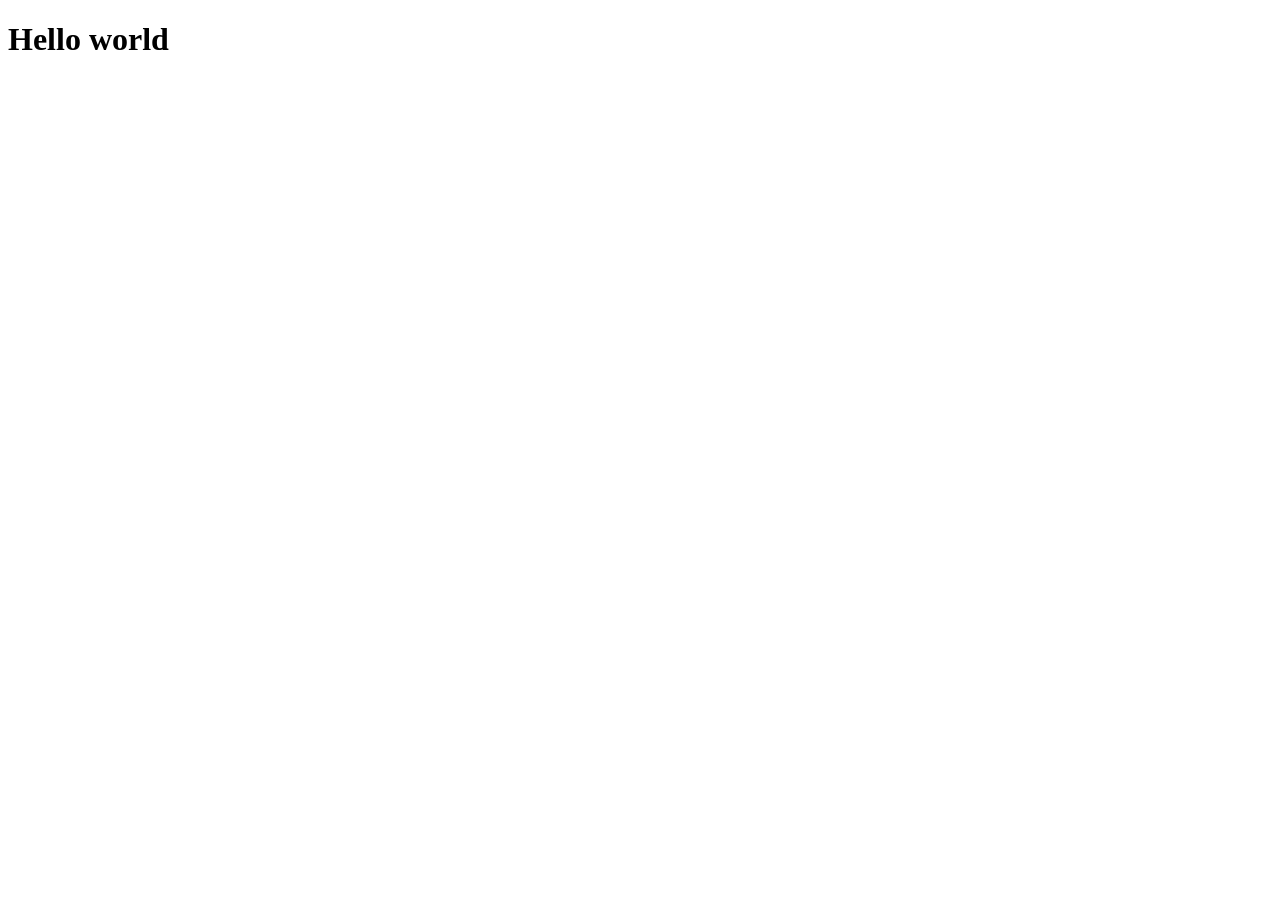
==== index.html @ 0cca61d6 "BALZEDD" ====
<!DOCTYPE html>
<html lang="en">
<head>
    <meta charset="UTF-8">
    <meta name="viewport" content="width=device-width, initial-scale=1.0">
    <title>Document</title>
</head>
<body>
    <h1>Hello world</h1>
</body>
</html>
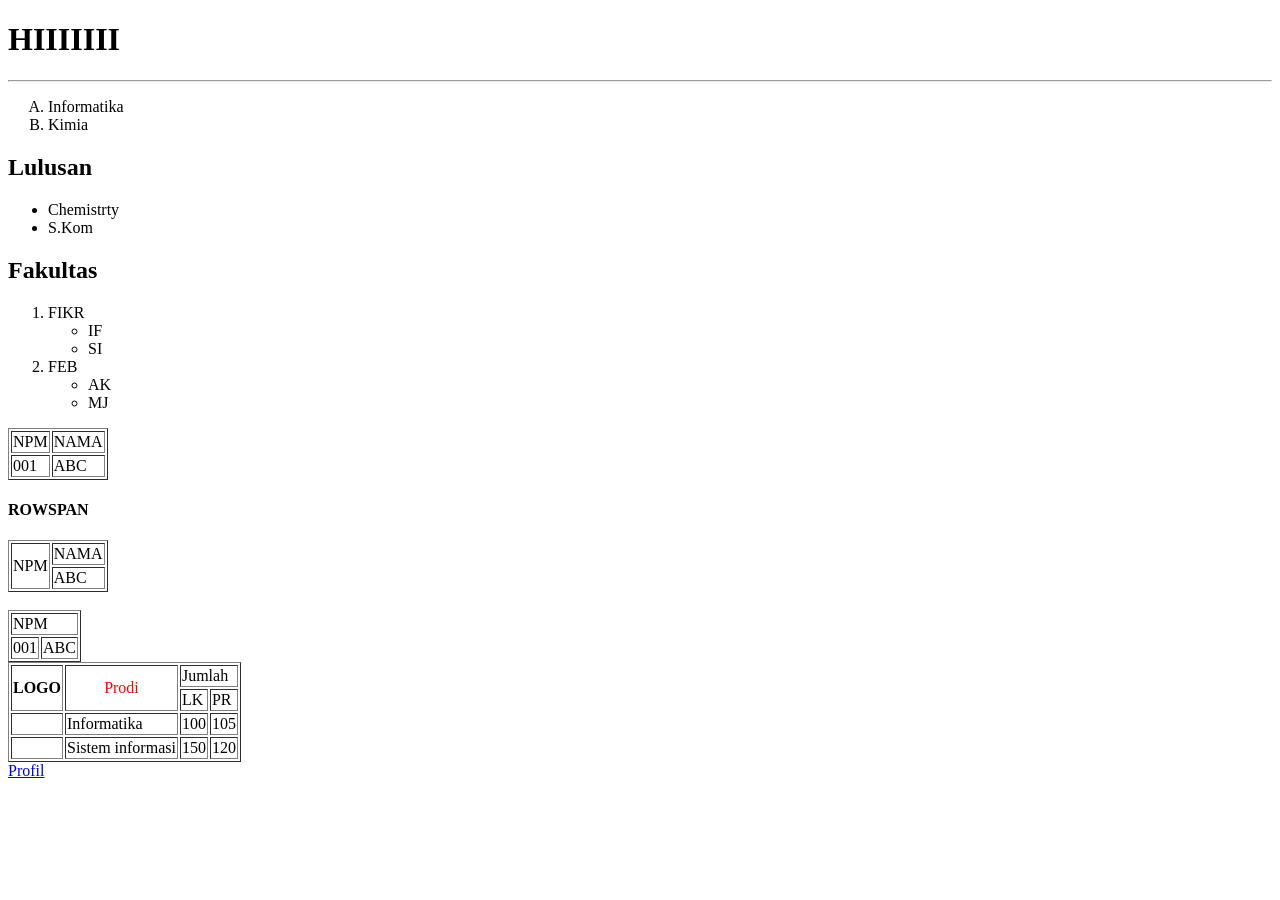
==== commit 2e5a6184: "bal BALZEDD TERBARU" ====
--- a/index.html
+++ b/index.html
@@ -1,11 +1,107 @@
 <!DOCTYPE html>
 <html lang="en">
+
 <head>
     <meta charset="UTF-8">
     <meta name="viewport" content="width=device-width, initial-scale=1.0">
     <title>Document</title>
 </head>
+
 <body>
-    <h1>Hello world</h1>
+    <h1>HIIIIIII</h1>
+    <!-- BALZEDD -->
+    <hr>
+    <ol type="A">
+        <li>Informatika</li>
+        <li>Kimia</li>
+    </ol>
+    <h2>Lulusan</h2>
+    <ul>
+        <li>Chemistrty</li>
+        <li>S.Kom</li>
+    </ul>
+    <h2>Fakultas</h2>
+    <ol type="1">
+        <li>FIKR
+            <ul>
+                <li>IF</li>
+                <li>SI</li>
+            </ul>
+
+        </li>
+        <li>FEB
+            <ul>
+                <li>AK</li>
+                <li>MJ</li>
+            </ul>
+
+        </li>
+    </ol>
+
+    <table border="1">
+        <tr>
+            <td>NPM</td>
+            <td>NAMA</td>
+        </tr>
+        <tr>
+            <td>001</td>
+            <td>ABC</td>
+        </tr>
+    </table>
+    <h4>ROWSPAN</h4>
+    <table border="1">
+        <tr>
+            <td rowspan="2">NPM</td>
+            <td>NAMA</td>
+        </tr>
+        <tr>
+            <td>ABC</td>
+        </tr>
+    </table>
+    <br>
+    <table border="1">
+        <tr>
+            <td colspan="2">NPM</td>
+          
+        </tr>
+        <tr>
+            <td>001</td>
+            <td>ABC</td>
+        </tr>
+    </table>
+    
+    <table border="1">
+        <tr>
+            <th rowspan="2">LOGO</th>
+            <td colspan="1"
+            rowspan="2" style="text-align: center; color: rgb(255, 0, 0);"  >Prodi</td>
+            <td colspan="2">Jumlah</td>         
+        </tr>
+        <tr>
+             <td >LK</td>
+            <td>PR</td>
+           
+        </tr>
+        <tr>
+            <td>
+                <img src="https://tse1.mm.bing.net/th/id/OIP.B4U8euGoh-XaBINUfLMoIQHaEK?rs=1&pid=ImgDetMain&o=7&rm=3" width="120" alt="">
+            </td>
+            <td>Informatika</td>
+            <td>100</td>
+            <td>105</td>
+        </tr>
+        <tr>
+            <td>
+                <img src="https://tse2.mm.bing.net/th/id/OIP.bJsufOQs4a6Gb3qPeshfUQHaHa?w=1024&h=1024&rs=1&pid=ImgDetMain&o=7&rm=3" width="70" alt="">
+            </td>
+            <td>Sistem informasi</td>
+            <td>150</td>
+            <td>120</td>
+        </tr>
+    </table>
+
+    <a href="Profil.html">Profil</a>
+
 </body>
+
 </html>
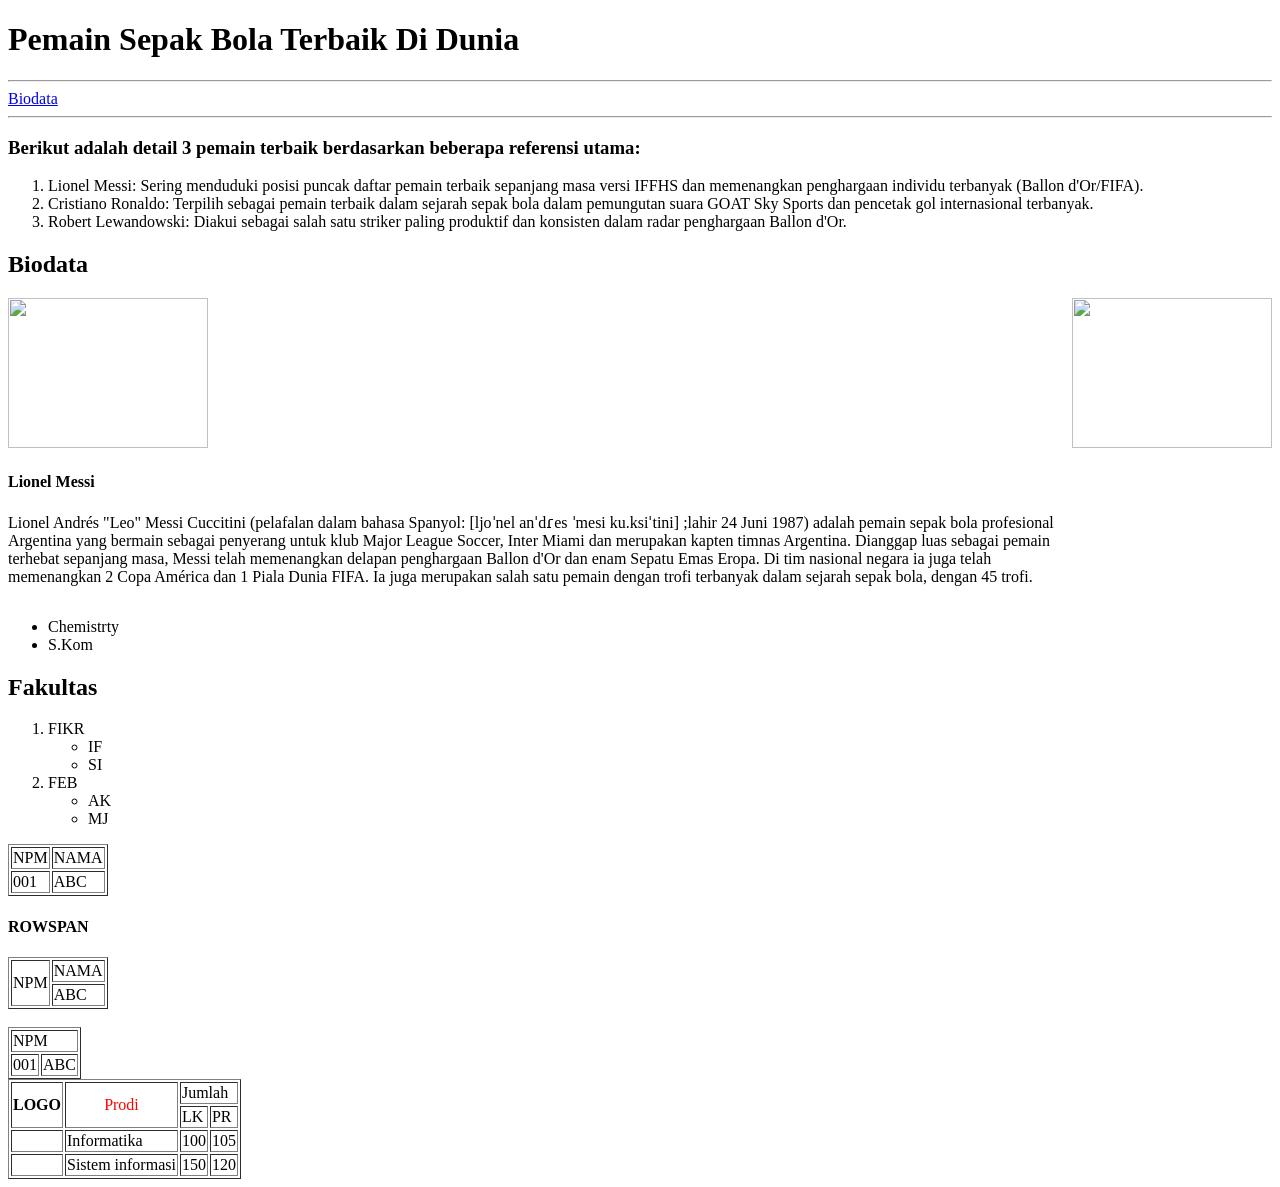
==== commit 55c05388: "BAZLEDD 1-03-2007" ====
--- a/index.html
+++ b/index.html
@@ -8,14 +8,34 @@
 </head>
 
 <body>
-    <h1>HIIIIIII</h1>
+    <h1>Pemain Sepak Bola Terbaik Di Dunia</h1>
     <!-- BALZEDD -->
     <hr>
-    <ol type="A">
-        <li>Informatika</li>
-        <li>Kimia</li>
-    </ol>
-    <h2>Lulusan</h2>
+ <a href="Profil.html">Biodata</a>
+    <hr>
+
+    <h3>Berikut adalah detail 3 pemain terbaik berdasarkan beberapa referensi utama:</h3>
+    <ol type="1"> <li>Lionel Messi: Sering menduduki posisi puncak daftar pemain terbaik sepanjang masa versi IFFHS dan memenangkan penghargaan individu terbanyak (Ballon d'Or/FIFA).
+</li> <li>Cristiano Ronaldo: Terpilih sebagai pemain terbaik dalam sejarah sepak bola dalam pemungutan suara GOAT Sky Sports dan pencetak gol internasional terbanyak.</li> <li>Robert Lewandowski: Diakui sebagai salah satu striker paling produktif dan konsisten dalam radar penghargaan Ballon d'Or. </li></ol>
+
+    <h2>Biodata</h2>
+    <div style="display: flex; "> 
+        <div>
+        <img src="https://cdn1-production-images-kly.akamaized.net/ZWlsvA8XDZbLMhpjyJjVMIfFblQ=/1200x675/smart/filters:quality(75):strip_icc():format(jpeg)/kly-media-production/medias/4256641/original/047710200_1670675782-AP22343744484649.jpg"  alt="" width="200" height="150">
+        <h4>Lionel Messi</h4>
+        <p>Lionel Andrés "Leo" Messi Cuccitini (pelafalan dalam bahasa Spanyol: [ljoˈnel anˈdɾes ˈmesi ku.ksiˈtini] ;lahir 24 Juni 1987) adalah pemain sepak bola profesional Argentina yang bermain sebagai penyerang untuk klub Major League Soccer, Inter Miami dan merupakan kapten timnas Argentina. Dianggap luas sebagai pemain terhebat sepanjang masa, Messi telah memenangkan delapan penghargaan Ballon d'Or dan enam Sepatu Emas Eropa. Di tim nasional negara ia juga telah memenangkan 2 Copa América dan 1 Piala Dunia FIFA. Ia juga merupakan salah satu pemain dengan trofi terbanyak dalam sejarah sepak bola, dengan 45 trofi.</p>
+    </div>
+    <img src="https://www.google.com/url?sa=t&source=web&rct=j&url=https%3A%2F%2Fwww.dailysports.id%2Fumum%2F798%2Fpemain-bola-terbaik&ved=0CBYQjRxqFwoTCMjDkYKrgJMDFQAAAAAdAAAAABAH&opi=89978449" alt="" width="200" height="150">
+    
+<div>
+    
+</div>
+
+
+    </div>
+
+
+
     <ul>
         <li>Chemistrty</li>
         <li>S.Kom</li>
@@ -100,7 +120,7 @@
         </tr>
     </table>
 
-    <a href="Profil.html">Profil</a>
+   
 
 </body>
 
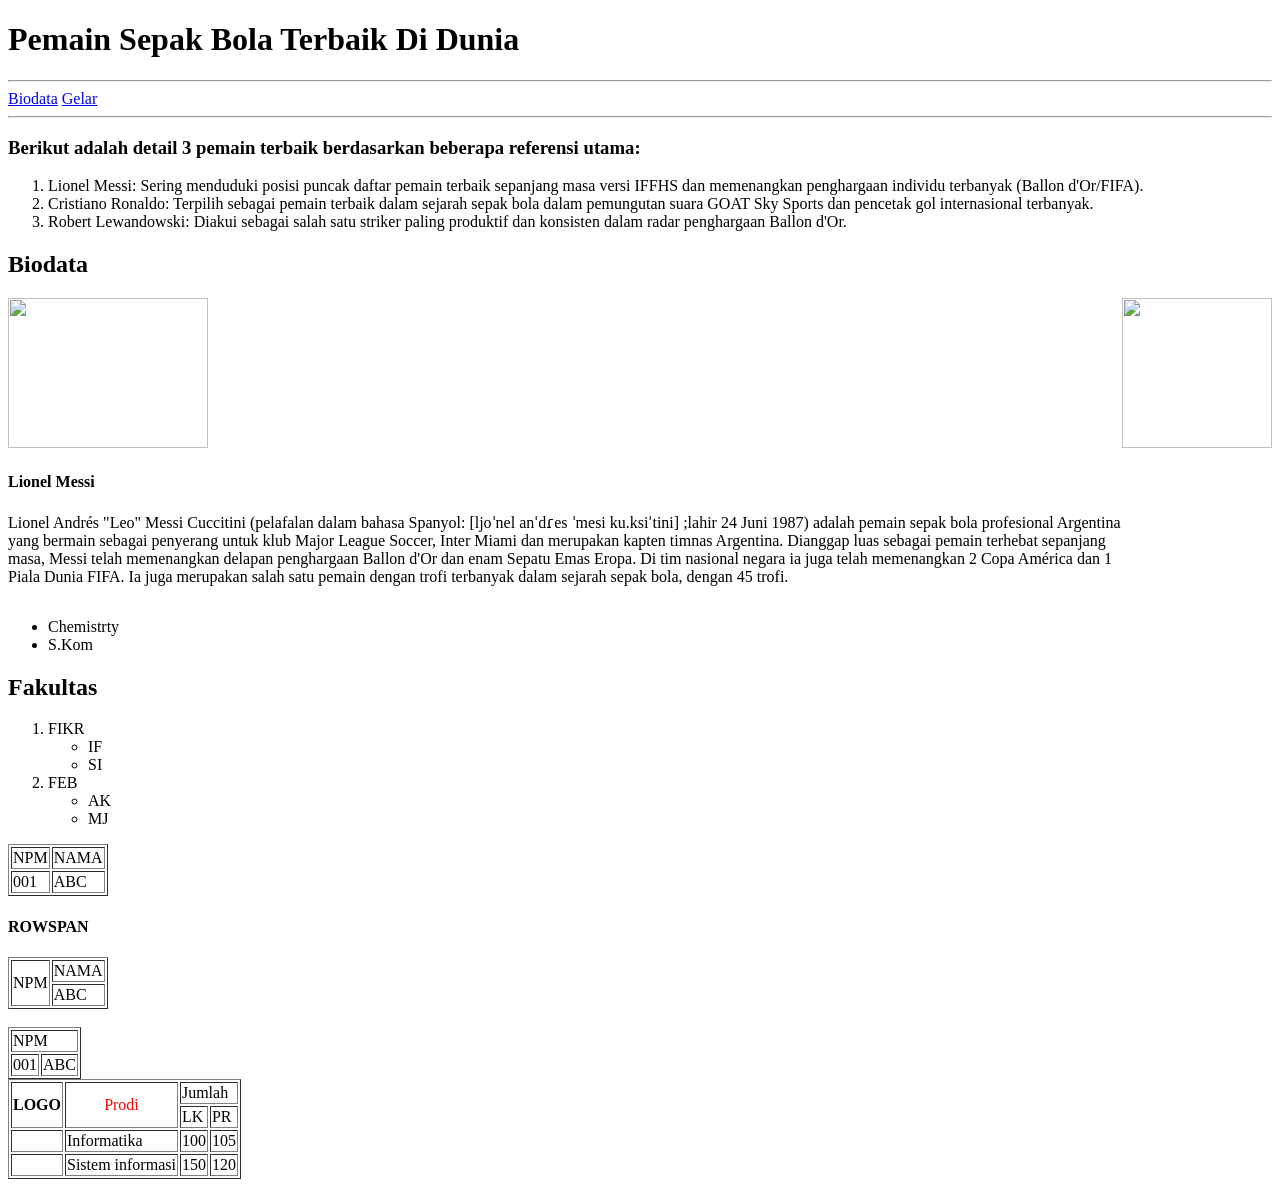
==== commit 57096685: "BAru ball" ====
--- a/index.html
+++ b/index.html
@@ -12,6 +12,7 @@
     <!-- BALZEDD -->
     <hr>
  <a href="Profil.html">Biodata</a>
+ <a href="Trpi.html">Gelar</a>
     <hr>
 
     <h3>Berikut adalah detail 3 pemain terbaik berdasarkan beberapa referensi utama:</h3>
@@ -25,9 +26,10 @@
         <h4>Lionel Messi</h4>
         <p>Lionel Andrés "Leo" Messi Cuccitini (pelafalan dalam bahasa Spanyol: [ljoˈnel anˈdɾes ˈmesi ku.ksiˈtini] ;lahir 24 Juni 1987) adalah pemain sepak bola profesional Argentina yang bermain sebagai penyerang untuk klub Major League Soccer, Inter Miami dan merupakan kapten timnas Argentina. Dianggap luas sebagai pemain terhebat sepanjang masa, Messi telah memenangkan delapan penghargaan Ballon d'Or dan enam Sepatu Emas Eropa. Di tim nasional negara ia juga telah memenangkan 2 Copa América dan 1 Piala Dunia FIFA. Ia juga merupakan salah satu pemain dengan trofi terbanyak dalam sejarah sepak bola, dengan 45 trofi.</p>
     </div>
-    <img src="https://www.google.com/url?sa=t&source=web&rct=j&url=https%3A%2F%2Fwww.dailysports.id%2Fumum%2F798%2Fpemain-bola-terbaik&ved=0CBYQjRxqFwoTCMjDkYKrgJMDFQAAAAAdAAAAABAH&opi=89978449" alt="" width="200" height="150">
     
 <div>
+    <img src="https://encrypted-tbn0.gstatic.com/images?q=tbn:ANd9GcSICwiPrGxCcEu8eA4WouJZMbSlk2BwywugPw&s" width="150" height="150" alt="">
+    
     
 </div>
 
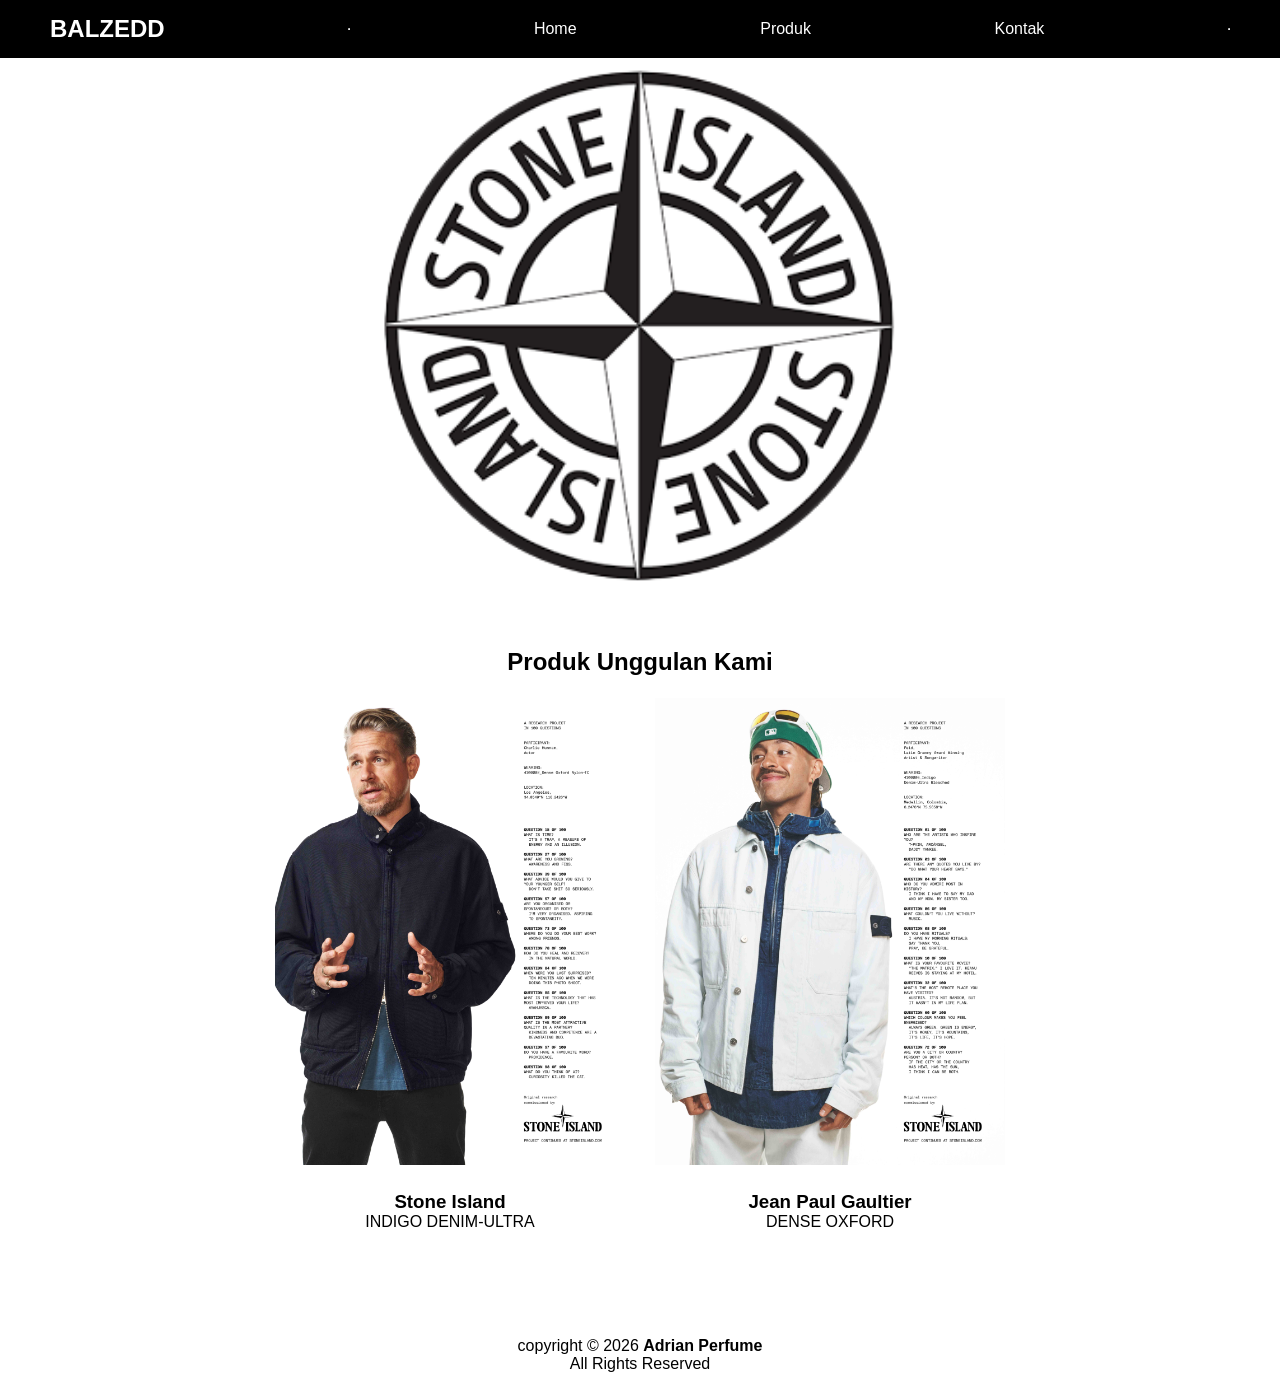
==== commit 4a873510: "77I NEEW bL" ====
--- a/index.html
+++ b/index.html
@@ -1,129 +1,51 @@
 <!DOCTYPE html>
-<html lang="en">
-
+<html lang="id">
 <head>
     <meta charset="UTF-8">
-    <meta name="viewport" content="width=device-width, initial-scale=1.0">
-    <title>Document</title>
+    <title>BALZEDD STORE</title>
+    <link rel="stylesheet" href="style.css">
 </head>
+<body>
 
-<body>
-    <h1>Pemain Sepak Bola Terbaik Di Dunia</h1>
-    <!-- BALZEDD -->
-    <hr>
- <a href="Profil.html">Biodata</a>
- <a href="Trpi.html">Gelar</a>
-    <hr>
-
-    <h3>Berikut adalah detail 3 pemain terbaik berdasarkan beberapa referensi utama:</h3>
-    <ol type="1"> <li>Lionel Messi: Sering menduduki posisi puncak daftar pemain terbaik sepanjang masa versi IFFHS dan memenangkan penghargaan individu terbanyak (Ballon d'Or/FIFA).
-</li> <li>Cristiano Ronaldo: Terpilih sebagai pemain terbaik dalam sejarah sepak bola dalam pemungutan suara GOAT Sky Sports dan pencetak gol internasional terbanyak.</li> <li>Robert Lewandowski: Diakui sebagai salah satu striker paling produktif dan konsisten dalam radar penghargaan Ballon d'Or. </li></ol>
-
-    <h2>Biodata</h2>
-    <div style="display: flex; "> 
-        <div>
-        <img src="https://cdn1-production-images-kly.akamaized.net/ZWlsvA8XDZbLMhpjyJjVMIfFblQ=/1200x675/smart/filters:quality(75):strip_icc():format(jpeg)/kly-media-production/medias/4256641/original/047710200_1670675782-AP22343744484649.jpg"  alt="" width="200" height="150">
-        <h4>Lionel Messi</h4>
-        <p>Lionel Andrés "Leo" Messi Cuccitini (pelafalan dalam bahasa Spanyol: [ljoˈnel anˈdɾes ˈmesi ku.ksiˈtini] ;lahir 24 Juni 1987) adalah pemain sepak bola profesional Argentina yang bermain sebagai penyerang untuk klub Major League Soccer, Inter Miami dan merupakan kapten timnas Argentina. Dianggap luas sebagai pemain terhebat sepanjang masa, Messi telah memenangkan delapan penghargaan Ballon d'Or dan enam Sepatu Emas Eropa. Di tim nasional negara ia juga telah memenangkan 2 Copa América dan 1 Piala Dunia FIFA. Ia juga merupakan salah satu pemain dengan trofi terbanyak dalam sejarah sepak bola, dengan 45 trofi.</p>
-    </div>
-    
-<div>
-    <img src="https://encrypted-tbn0.gstatic.com/images?q=tbn:ANd9GcSICwiPrGxCcEu8eA4WouJZMbSlk2BwywugPw&s" width="150" height="150" alt="">
-    
-    
-</div>
-
-
-    </div>
+    <nav>
+        <h1>BALZEDD</h1>
+        <hr>
 
 
 
-    <ul>
-        <li>Chemistrty</li>
-        <li>S.Kom</li>
-    </ul>
-    <h2>Fakultas</h2>
-    <ol type="1">
-        <li>FIKR
-            <ul>
-                <li>IF</li>
-                <li>SI</li>
-            </ul>
+            <a href="INDEX.HTML">Home</a>
+            <a href="Prhtnlloduk.html">Produk</a>
+            <a href="kontak.html">Kontak</a>
+    <hr>
+    </nav>
 
-        </li>
-        <li>FEB
-            <ul>
-                <li>AK</li>
-                <li>MJ</li>
-            </ul>
+    <section class="dr1an" id="home">
+    </section>
 
-        </li>
-    </ol>
+    <section class="produk">
+        <h2>Produk Unggulan Kami</h2>
 
-    <table border="1">
-        <tr>
-            <td>NPM</td>
-            <td>NAMA</td>
-        </tr>
-        <tr>
-            <td>001</td>
-            <td>ABC</td>
-        </tr>
-    </table>
-    <h4>ROWSPAN</h4>
-    <table border="1">
-        <tr>
-            <td rowspan="2">NPM</td>
-            <td>NAMA</td>
-        </tr>
-        <tr>
-            <td>ABC</td>
-        </tr>
-    </table>
-    <br>
-    <table border="1">
-        <tr>
-            <td colspan="2">NPM</td>
-          
-        </tr>
-        <tr>
-            <td>001</td>
-            <td>ABC</td>
-        </tr>
-    </table>
-    
-    <table border="1">
-        <tr>
-            <th rowspan="2">LOGO</th>
-            <td colspan="1"
-            rowspan="2" style="text-align: center; color: rgb(255, 0, 0);"  >Prodi</td>
-            <td colspan="2">Jumlah</td>         
-        </tr>
-        <tr>
-             <td >LK</td>
-            <td>PR</td>
-           
-        </tr>
-        <tr>
-            <td>
-                <img src="https://tse1.mm.bing.net/th/id/OIP.B4U8euGoh-XaBINUfLMoIQHaEK?rs=1&pid=ImgDetMain&o=7&rm=3" width="120" alt="">
-            </td>
-            <td>Informatika</td>
-            <td>100</td>
-            <td>105</td>
-        </tr>
-        <tr>
-            <td>
-                <img src="https://tse2.mm.bing.net/th/id/OIP.bJsufOQs4a6Gb3qPeshfUQHaHa?w=1024&h=1024&rs=1&pid=ImgDetMain&o=7&rm=3" width="70" alt="">
-            </td>
-            <td>Sistem informasi</td>
-            <td>150</td>
-            <td>120</td>
-        </tr>
-    </table>
+        <div class="card-container">
 
-   
+            <div class="STONE" class="harga">
+                <img src="assets/2_Icon_Gallery_03_03_26.jpg" alt="Parfum 1">
+                <h3>Stone Island</h3>
+                <p>INDIGO DENIM-ULTRA</p>
+            </div>
+
+            <div class="STONE" class="harga">
+                <img src="assets/1_Icon_Gallery_03_03_26.jpg" alt="Parfum 2">
+                <h3>Jean Paul Gaultier</h3>
+                <p>DENSE OXFORD  </p>
+            </div>
+
+
+        </div>
+    </section>
+
+    <footer class="footer"> 
+        <p>copyright &copy; 2026 <b>Adrian Perfume</b> <br>All Rights Reserved</p>
+    </footer>
 
 </body>
-
 </html>
--- a/style.css
+++ b/style.css
@@ -0,0 +1,121 @@
+.STONE img{
+    width: 350px;
+    height: 100%;
+    border-radius: 10px;
+    object-fit: contain;
+
+}
+* {
+    margin: 0;
+    padding: 0;
+    box-sizing: border-box;
+    font-family: Arial, sans-serif;
+}
+
+body {
+    background-color: #fffbfb00;
+    min-height: 100vh;
+    display: flex;
+    flex-direction: column;
+}
+
+
+nav {
+    background: black;
+    color: white;
+    display: flex;
+    justify-content: space-between;
+    padding: 15px 50px;
+    align-items: center;
+}
+
+nav ul {
+    list-style: none;
+    display: flex;
+    gap: 20px;
+}
+
+nav a {
+    color: white;
+    text-decoration: none;
+}
+
+
+.dr1an {
+    background: url('assets/logo.png') no-repeat center;
+    background-size: contain;
+    height: 60vh;
+    color: rgb(234, 255, 0);
+    display: flex;
+    flex-direction: column;
+    justify-content: center;
+    align-items: center;
+    text-align: center;
+}
+
+.btn {
+    background: rgb(0, 0, 0);
+    padding: 10px;
+    text-decoration: none;
+    color: rgb(255, 255, 255);
+    border-radius: 5px;
+    font-weight: bold;
+    display: inline-block;
+    margin-top: 10px;
+}
+
+
+.produk {
+    padding: 50px;
+    text-align: center;
+    flex: 1;
+}
+
+
+.card-container{
+    display: flex;
+    justify-content: center;
+    gap: 30px;
+    flex-wrap: wrap;
+}
+
+.card button{
+    text-size-adjust: initial;
+}
+
+footer {
+    text-align: center;
+    margin-top: 100px;
+}
+
+.harga del {
+    color: gray;
+    margin-right: 10px;
+    margin-top: 10px;
+}
+
+.harga-baru{
+    color: red;
+    font-weight: bold;
+    font-size: 18px;
+    margin-top: 10px;
+}
+
+.produk-container{
+    display: flex;
+    justify-content: center;
+    gap: 30px;
+    flex-wrap: wrap;
+}
+
+.produk1 img {
+    width: 350px;
+    height: 100%;
+    object-fit:contain ;
+    border-radius: 10px;
+}
+
+.produk1 {
+    margin-top: 20px;
+    text-align: center;
+}
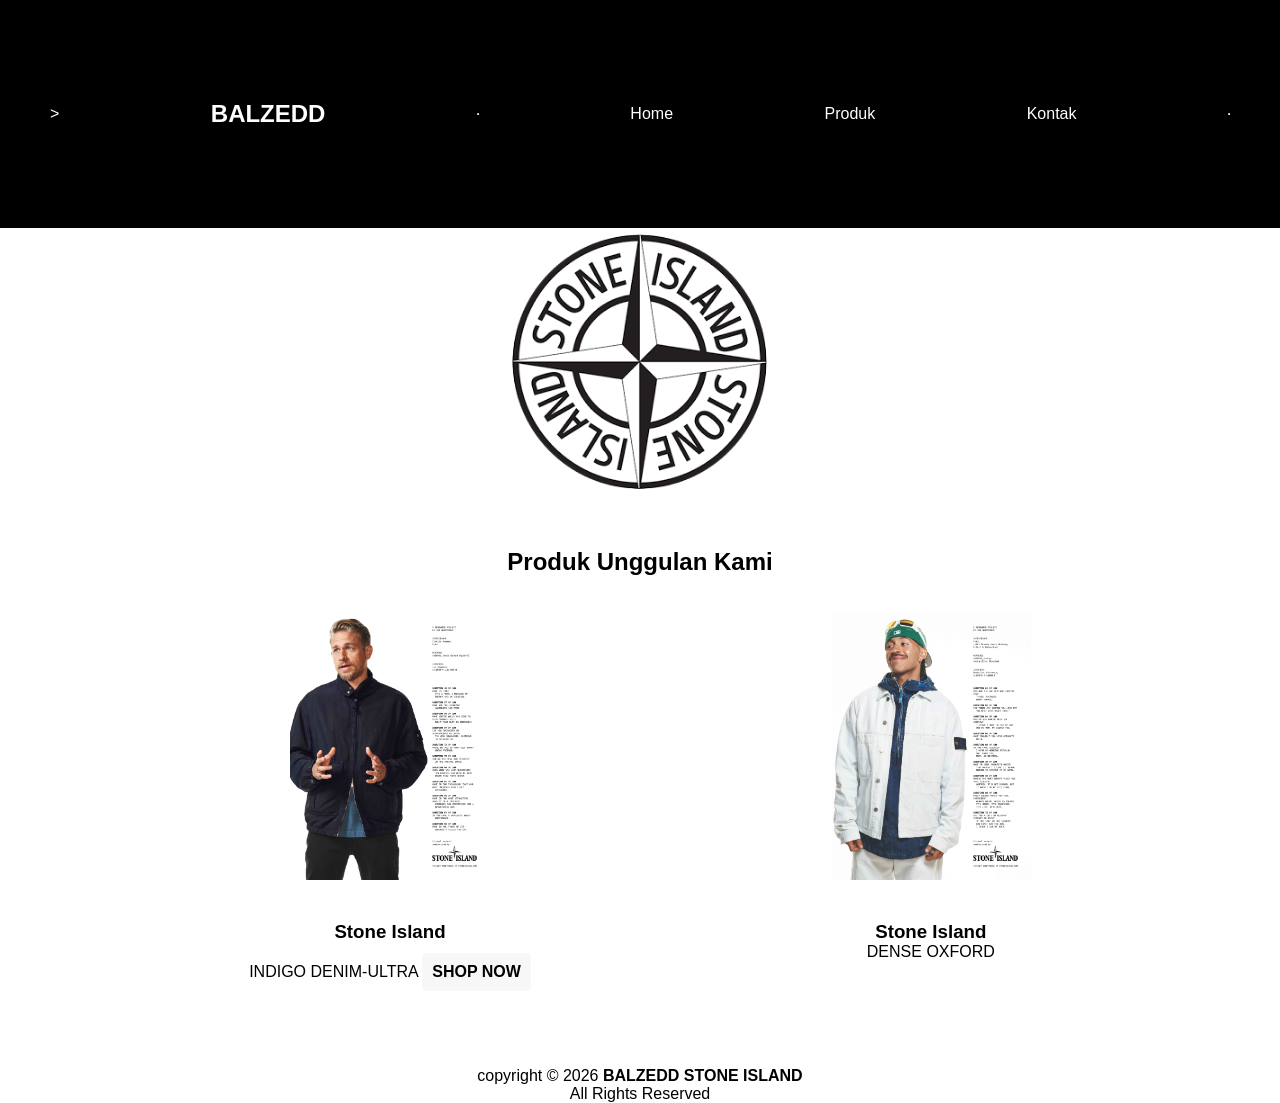
==== commit 4ac8721e: "jyjBALZEDD jgjgBALZED" ====
--- a/index.html
+++ b/index.html
@@ -7,35 +7,39 @@
 </head>
 <body>
 
-    <nav>
+    <nav  <iframe width="420" height="345" src="https://www.youtube.com/embed/tgbNymZ7vqY"></iframe>>
         <h1>BALZEDD</h1>
         <hr>
+
+        
 
 
 
             <a href="INDEX.HTML">Home</a>
             <a href="Prhtnlloduk.html">Produk</a>
-            <a href="kontak.html">Kontak</a>
+            <a href="KONTAK.html">Kontak</a>
     <hr>
     </nav>
 
-    <section class="dr1an" id="home">
+    <section class="BALZEDD" id="home">
     </section>
 
     <section class="produk">
         <h2>Produk Unggulan Kami</h2>
-
+       
+</iframe>
         <div class="card-container">
 
-            <div class="STONE" class="harga">
-                <img src="assets/2_Icon_Gallery_03_03_26.jpg" alt="Parfum 1">
+            <div class="STONE" class="harga" class="space">
+                <img src="assets/2_Icon_Gallery_03_03_26.jpg" alt="Baju 1">
                 <h3>Stone Island</h3>
-                <p>INDIGO DENIM-ULTRA</p>
+                <p>INDIGO DENIM-ULTRA <a href="Prhtnlloduk.html" class="buttonshop">SHOP NOW </a></p>
+             
             </div>
 
             <div class="STONE" class="harga">
-                <img src="assets/1_Icon_Gallery_03_03_26.jpg" alt="Parfum 2">
-                <h3>Jean Paul Gaultier</h3>
+                <img src="assets/1_Icon_Gallery_03_03_26.jpg" alt="Baju 2">
+                <h3>Stone Island</h3>
                 <p>DENSE OXFORD  </p>
             </div>
 
@@ -44,7 +48,7 @@
     </section>
 
     <footer class="footer"> 
-        <p>copyright &copy; 2026 <b>Adrian Perfume</b> <br>All Rights Reserved</p>
+        <p>copyright &copy; 2026 <b>BALZEDD STONE ISLAND</b> <br>All Rights Reserved</p>
     </footer>
 
 </body>
--- a/style.css
+++ b/style.css
@@ -1,5 +1,5 @@
 .STONE img{
-    width: 350px;
+    width: 200px;
     height: 100%;
     border-radius: 10px;
     object-fit: contain;
@@ -21,11 +21,11 @@
 
 
 nav {
-    background: black;
+    background: url(https://youtu.be/DaQPyYLzPwQ?si=YHX67pXbx_bloYGY) black;
     color: white;
     display: flex;
     justify-content: space-between;
-    padding: 15px 50px;
+    padding: 100px 50px;
     align-items: center;
 }
 
@@ -41,10 +41,10 @@
 }
 
 
-.dr1an {
+.BALZEDD {
     background: url('assets/logo.png') no-repeat center;
     background-size: contain;
-    height: 60vh;
+    height: 30vh;
     color: rgb(234, 255, 0);
     display: flex;
     flex-direction: column;
@@ -53,11 +53,21 @@
     text-align: center;
 }
 
-.btn {
+.button {
     background: rgb(0, 0, 0);
     padding: 10px;
     text-decoration: none;
     color: rgb(255, 255, 255);
+    border-radius: 5px;
+    font-weight: bold;
+    display: inline-block;
+    margin-top: 10px;
+}
+.buttonshop {
+    background: rgb(248, 247, 247);
+    padding: 10px;
+    text-decoration: none;
+    color: rgb(0, 0, 0);
     border-radius: 5px;
     font-weight: bold;
     display: inline-block;
@@ -75,7 +85,7 @@
 .card-container{
     display: flex;
     justify-content: center;
-    gap: 30px;
+    gap: 300px;
     flex-wrap: wrap;
 }
 
@@ -104,7 +114,7 @@
 .produk-container{
     display: flex;
     justify-content: center;
-    gap: 30px;
+    gap: 100px;
     flex-wrap: wrap;
 }
 
